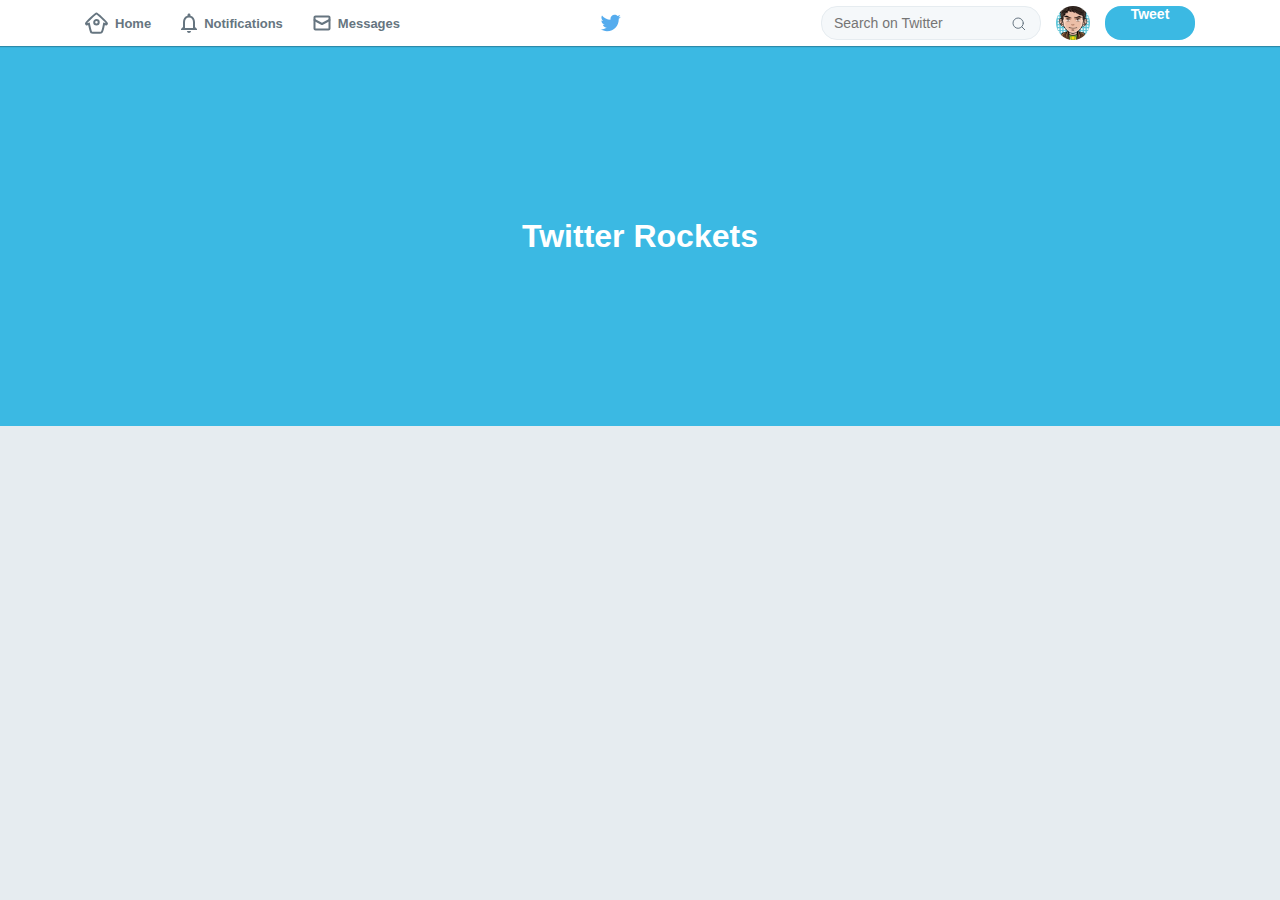
==== aplicacao/index.html @ 5449e2af "Aplicacao Header/Banner" ====
<!DOCTYPE html>
<html lang="pt-br">
  <head>
    <meta charset="UTF-8" />
    <meta name="viewport" content="width=device-width, initial-scale=1.0" />
    <meta http-equiv="X-UA-Compatible" content="ie=edge" />
    <link rel="stylesheet" href="style.css" />
    <title>Twitter</title>
  </head>
  <body>
    <header id="main-header">
      <div class="content">
        <nav>
          <ul>
            <li><img src="./images/home.svg" alt="Home" /> Home</li>
            <li>
              <img src="./images/notification.svg" alt="Notifications" />
              Notifications
            </li>
            <li><img src="./images/message.svg" alt="Messages" /> Messages</li>
          </ul>
        </nav>
        <img src="./images/logo.svg" alt="Logo Twitter" />
        <div class="side">
          <input type="text" placeholder="Search on Twitter" id="" />
          <img src="./images/avatar.png" alt="" />
          <button>Tweet</button>
        </div>
      </div>
    </header>
    <div class="banner">
      <h1>Twitter Rockets</h1>
    </div>
  </body>
</html>
---- aplicacao/style.css ----
* {
  margin: 0;
  padding: 0;
  box-sizing: border-box;
}

*,
*:before,
*:after {
  -webkit-box-sizing: border-box;
  -moz-box-sizing: border-box;
  box-sizing: border-box;
}

body {
  background: #e6ecf0;
  font-family: "Helvetica Neue", "Helvetica", Arial, sans-serif;
  text-rendering: optimizeLegibility !important;
  -webkit-font-smoothing: antialiased !important;
}

input,
button {
  outline: 0;
}

.content {
  max-width: 1170px;
  margin: 0 auto;
  padding: 0 30px;
}

header#main-header {
  height: 46px;
  background: #fff;
  box-shadow: 0 1px 1px rgba(0, 0, 0, 0.25);
  position: relative;
  z-index: 1;
}

header#main-header .content {
  height: 100%;
  display: flex;
  align-items: center;
  justify-content: space-between;
}

header#main-header nav ul {
  display: flex;
  list-style: none;
}

header#main-header nav ul li {
  display: flex;
  align-items: center;

  font-size: 13px;
  font-weight: bold;
  color: #667580;

  margin-left: 30px;
}

header#main-header nav ul li:first-child {
  margin-left: 0;
}

header#main-header nav ul li img {
  margin-right: 7px;
}

header#main-header div.side {
  display: flex;
}

header#main-header div.side input {
  width: 220px;
  height: 34px;
  border: 1px solid #e6ecf0;
  padding: 0 30px 0 12px;
  border-radius: 16px;
  color: #667581;
  font-size: 14px;
  background: #f5f8fa url("./images/search.svg") no-repeat 190px center;
}

header#main-header div.side img {
  width: 34px;
  height: 34px;
  border-radius: 50%;
  margin: 0 15px;
}

header#main-header div.side button {
  width: 90px;
  height: 34px;
  font-weight: bold;
  background: #3bb9e3;

  display: flex;
  align-content: center;
  justify-content: center;
  font-size: 14px;
  color: #fff;
  border: 0;
  border-radius: 16px;
}

div.banner {
  width: 100%;
  height: 380px;
  background: #3bb9e3;

  display: flex;
  align-items: center;
  justify-content: center;
  color: #fff;
}
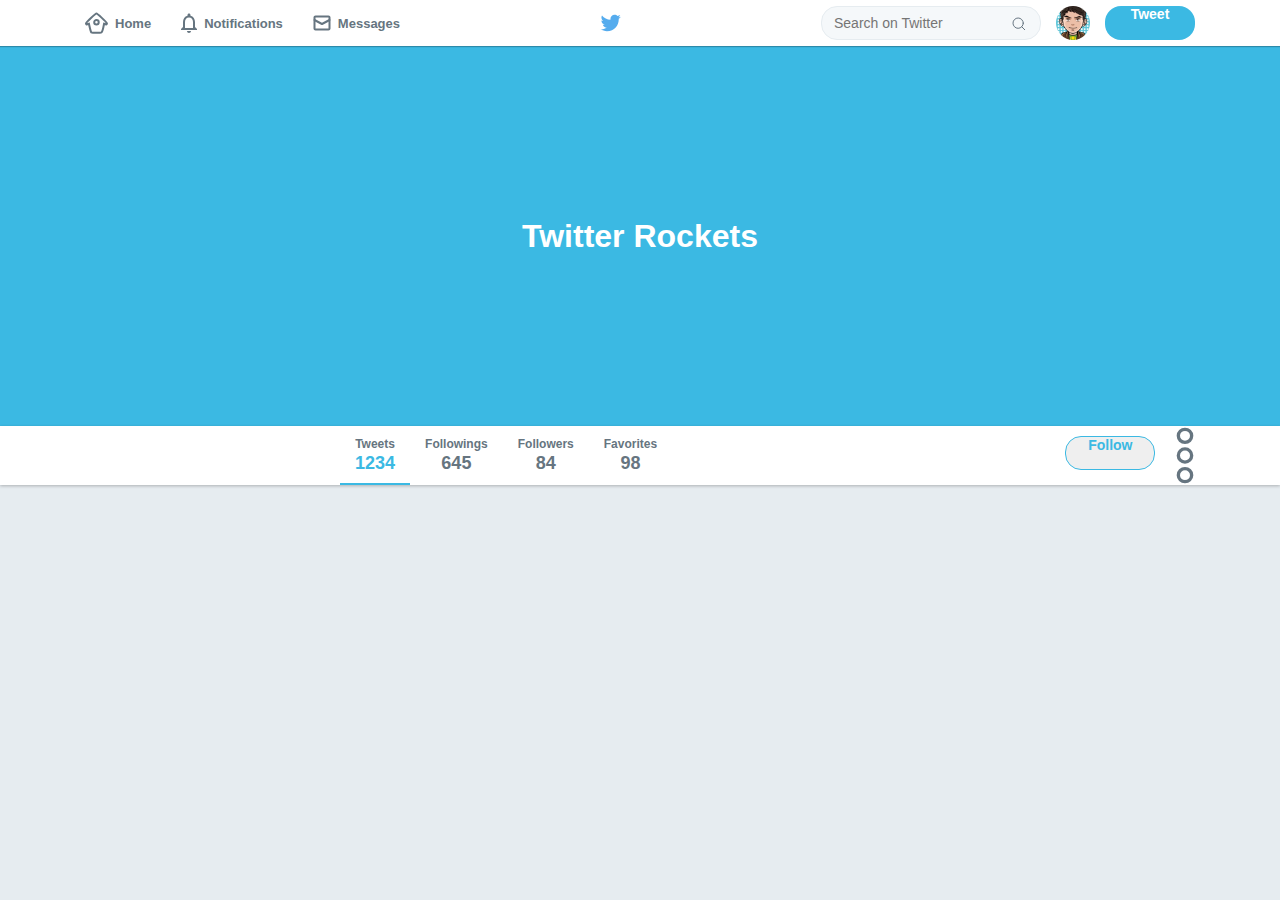
==== commit 714408ca: "Aplicacao Barra Superior" ====
--- a/aplicacao/index.html
+++ b/aplicacao/index.html
@@ -28,8 +28,37 @@
         </div>
       </div>
     </header>
+
     <div class="banner">
       <h1>Twitter Rockets</h1>
     </div>
+
+    <div class="bar">
+      <div class="content">
+        <ul>
+          <li class="active">
+            <span>Tweets</span>
+            <strong>1234</strong>
+          </li>
+          <li>
+            <span>Followings</span>
+            <strong>645</strong>
+          </li>
+          <li>
+            <span>Followers</span>
+            <strong>84</strong>
+          </li>
+          <li>
+            <span>Favorites</span>
+            <strong>98</strong>
+          </li>
+        </ul>
+
+        <div class="actions">
+          <button>Follow</button>
+          <img src="./images/more.svg" alt="Mais" />
+        </div>
+      </div>
+    </div>
   </body>
 </html>
--- a/aplicacao/style.css
+++ b/aplicacao/style.css
@@ -116,3 +116,80 @@
   justify-content: center;
   color: #fff;
 }
+
+div.bar {
+  height: 59px;
+  background: #fff;
+  box-shadow: 0 1px 3px rgba(0, 0, 0, 0.25);
+}
+
+div.bar .content {
+  height: 100%;
+  display: flex;
+  justify-content: space-between;
+  align-content: center;
+  padding-left: 285px;
+}
+
+div.bar .content ul {
+  display: flex;
+  list-style: none;
+}
+
+div.bar .content ul li {
+  display: flex;
+  flex-direction: column;
+  align-items: center;
+  justify-content: center;
+  padding: 0 15px;
+  position: relative;
+}
+
+div.bar .content ul li.active::after {
+  content: "";
+  width: 100%;
+  height: 2px;
+  position: absolute;
+  bottom: 0;
+  left: 0;
+  background: #3bb9e3;
+}
+
+div.bar .content ul li.active strong {
+  color: #3bb9e3;
+}
+
+div.bar .content ul li span {
+  color: #667580;
+  font-size: 12px;
+  font-weight: bold;
+}
+
+div.bar .content ul li strong {
+  color: #667580;
+  font-size: 18px;
+  font-weight: bold;
+  margin-top: 2px;
+}
+
+div.bar .content .actions {
+  display: flex;
+  flex-direction: row;
+  align-content: center;
+  justify-content: center;
+}
+
+div.bar .content .actions button {
+  margin-top: 10px;
+  width: 90px;
+  height: 34px;
+  font-weight: bold;
+  margin-right: 20px;
+  display: flex;
+  align-content: center;
+  justify-content: center;
+  font-size: 14px;
+  color: #3bb9e3;
+  border: 1px solid #3bb9e3;
+  border-radius: 16px;
+}
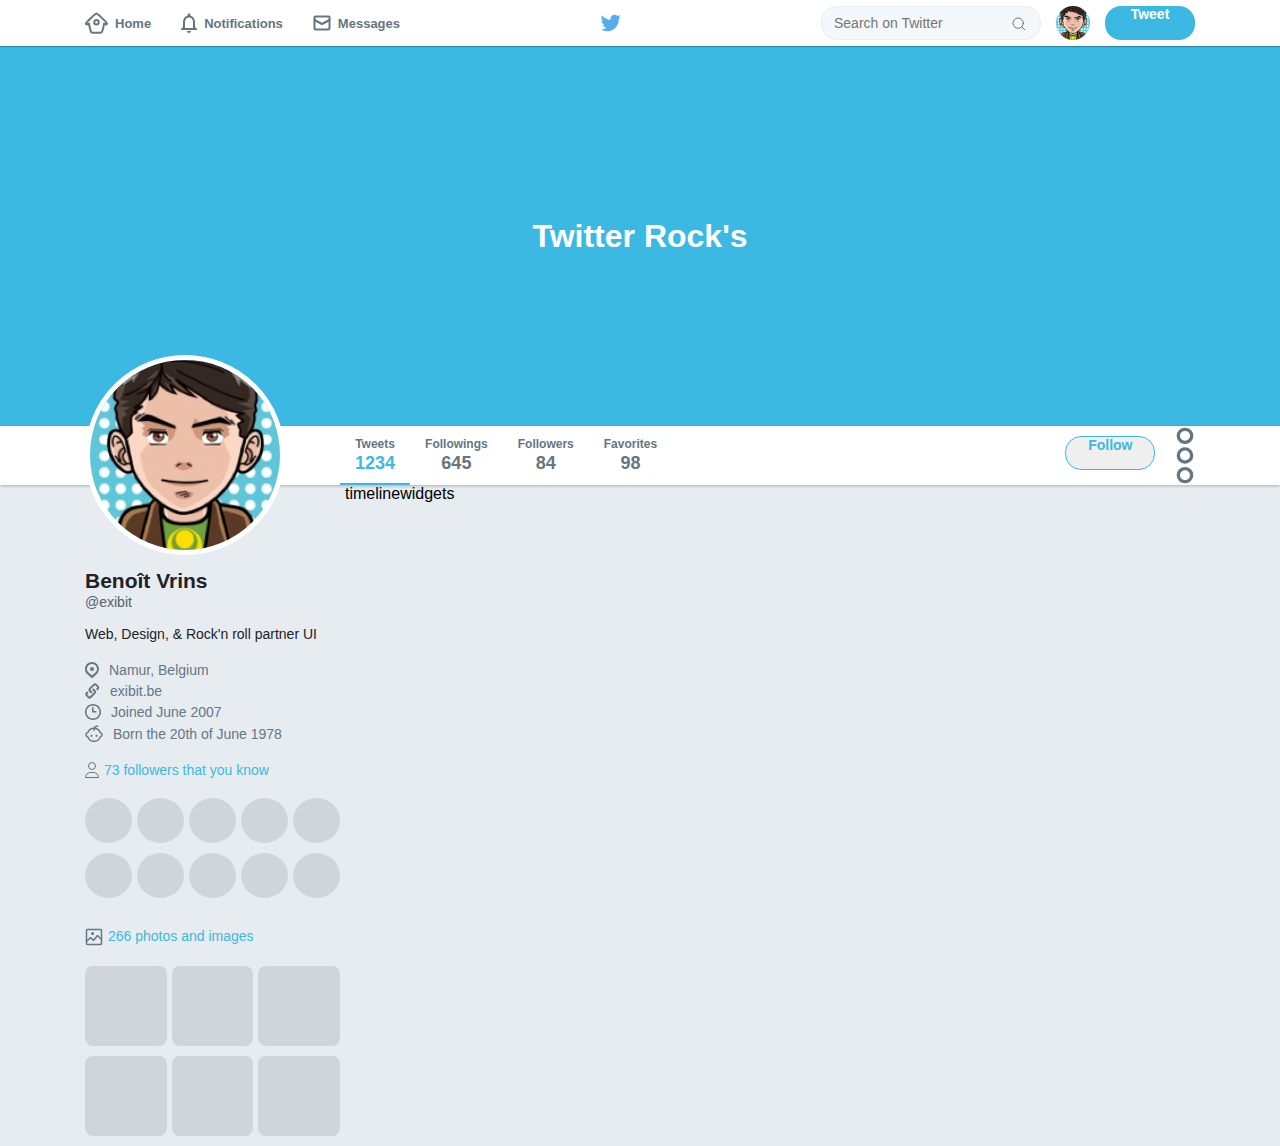
==== commit 90e4f0fb: "Aplicacao Profile" ====
--- a/aplicacao/index.html
+++ b/aplicacao/index.html
@@ -30,7 +30,7 @@
     </header>
 
     <div class="banner">
-      <h1>Twitter Rockets</h1>
+      <h1>Twitter Rock's</h1>
     </div>
 
     <div class="bar">
@@ -60,5 +60,59 @@
         </div>
       </div>
     </div>
+
+    <div class="wrapper-content content">
+      <aside class="profile">
+        <img class="avatar" src="./images/avatar.png" alt="Avatar Image">
+        <h1>Benoît Vrins</h1>
+        <span>@exibit</span>
+        <p>Web, Design, & Rock'n roll partner UI</p>
+
+        <ul class="list-personal-profile">
+          <li><img src="./images/place.svg" alt="Place">Namur, Belgium </li>
+          <li><img src="./images/url.svg" alt="URL">exibit.be</li>
+          <li><img src="./images/joined.svg" alt="Joined">Joined June 2007</li>
+          <li><img src="./images/born.svg" alt="Borned">Born the 20th of June 1978</li>
+        </ul>
+
+        <div class="widget followers">
+          <strong><img src="./images/followers.svg" alt="Followers">73 followers that you know</strong>
+
+          <ul>
+            <li></li>
+            <li></li>
+            <li></li>
+            <li></li>
+            <li></li>
+            <li></li>
+            <li></li>
+            <li></li>
+            <li></li>
+            <li></li>
+          </ul>
+        </div>
+
+        <div class="widget images">
+          <strong><img src="./images/images.svg" alt="Images">266 photos and images</strong>
+
+          <ul>
+            <li></li>
+            <li></li>
+            <li></li>
+            <li></li>
+            <li></li>
+            <li></li>
+          </ul>
+        </div>
+
+      </aside>
+      <section class="timeline">
+        timeline
+      </section>
+      <aside class="widgets">
+        widgets
+      </aside>
+      </aside>
+    </div>
   </body>
 </html>
--- a/aplicacao/style.css
+++ b/aplicacao/style.css
@@ -193,3 +193,109 @@
   border: 1px solid #3bb9e3;
   border-radius: 16px;
 }
+
+div.wrapper-content {
+  display: flex;
+}
+
+div.wrapper-content aside.profile {
+  width: 260px;
+}
+
+div.wrapper-content aside.profile img.avatar {
+  width: 200px;
+  height: 200px;
+  border-radius: 50%;
+  border: 5px solid #fff;
+  margin-top: -130px;
+}
+
+div.wrapper-content aside.profile h1 {
+  font-size: 21px;
+  color: #1f2226;
+  margin-top: 10px;
+}
+
+div.wrapper-content aside.profile span {
+  font-size: 14px;
+  color: #53626c;
+}
+
+div.wrapper-content aside.profile p {
+  font-size: 14px;
+  color: #1f2226;
+  margin-top: 15px;
+}
+
+div.wrapper-content aside.profile ul {
+  margin-top: 20px;
+  list-style: none;
+}
+
+div.wrapper-content aside.profile ul.list-personal-profile li {
+  font-size: 14px;
+  color: #657786;
+  display: flex;
+  align-items: center;
+  margin-top: 5px;
+}
+
+div.wrapper-content aside.profile ul.list-personal-profile li:first-child {
+  margin: 0;
+}
+
+div.wrapper-content aside.profile ul.list-personal-profile li img {
+  margin-right: 10px;
+}
+
+div.wrapper-content aside.profile .widget {
+  margin-top: 20px;
+}
+
+div.wrapper-content aside.profile .widget strong {
+  font-weight: normal;
+  color: #3bb9e3;
+  font-size: 14px;
+  display: flex;
+  align-content: center;
+}
+
+div.wrapper-content aside.profile .widget strong img {
+  margin-right: 5px;
+}
+
+div.wrapper-content aside.profile .followers ul {
+  list-style: none;
+  display: flex;
+  flex-wrap: wrap;
+  align-content: flex-start;
+  align-items: flex-start;
+}
+
+div.wrapper-content aside.profile .followers ul li {
+  width: 45px;
+  height: 45px;
+  background: #d0d5d9;
+  border-radius: 50%;
+  flex-shrink: 0;
+  flex-grow: 1;
+  margin: 0 5px 10px 0;
+}
+
+div.wrapper-content aside.profile .images ul {
+  list-style: none;
+  display: flex;
+  flex-wrap: wrap;
+  align-content: flex-start;
+  align-items: flex-start;
+}
+
+div.wrapper-content aside.profile .images ul li {
+  width: 80px;
+  height: 80px;
+  background: #d0d5d9;
+  border-radius: 8px;
+  flex-shrink: 0;
+  flex-grow: 1;
+  margin: 0 5px 10px 0;
+}
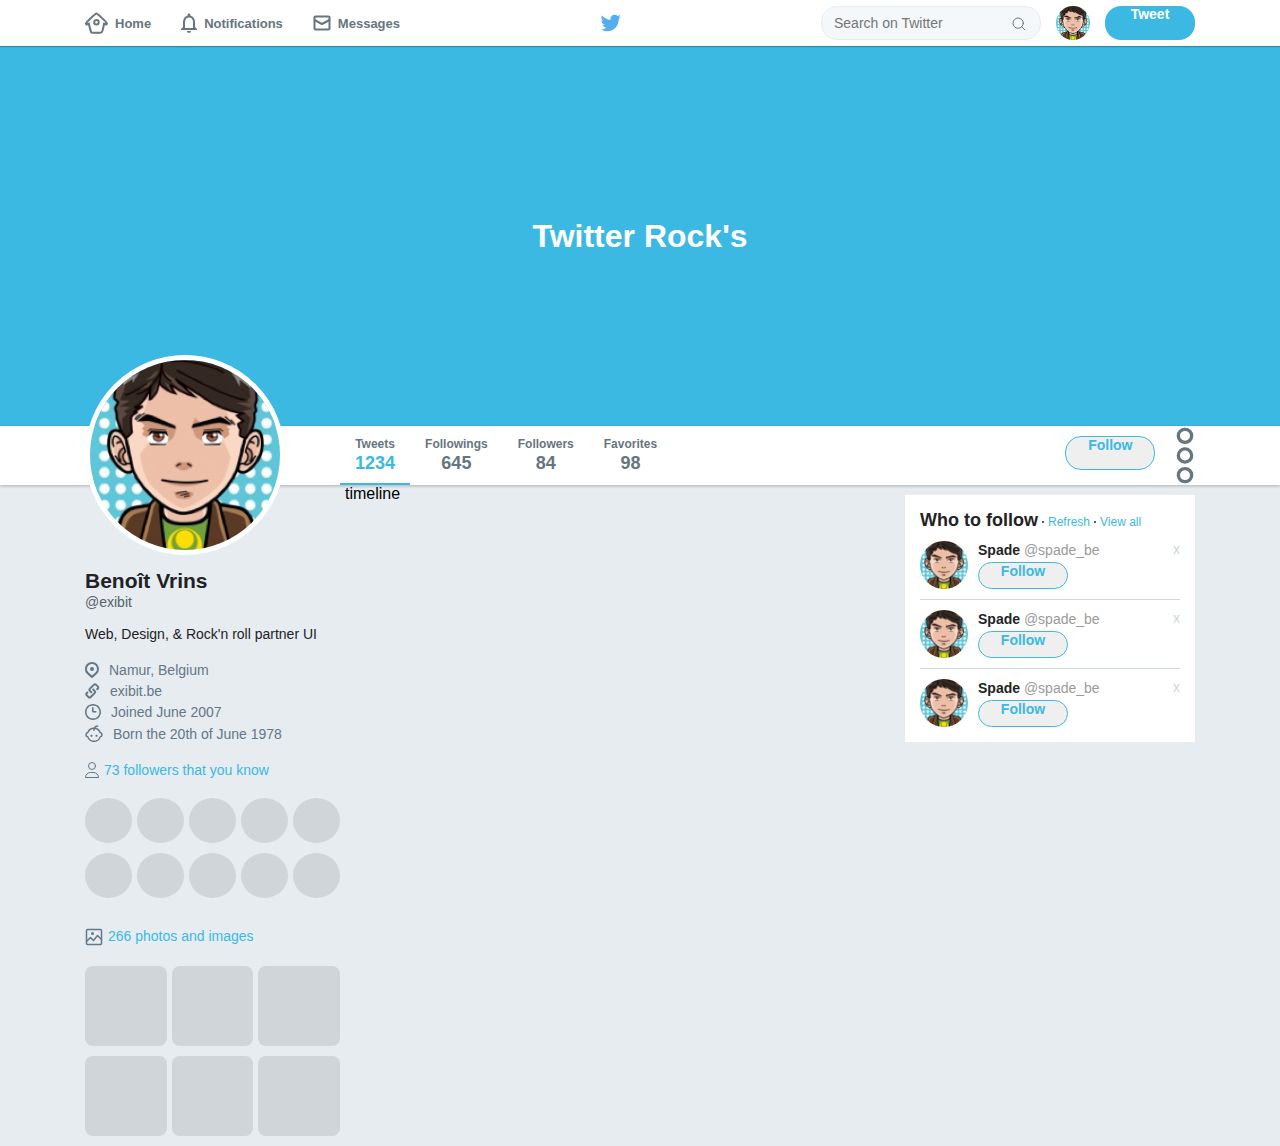
==== commit 8ce95754: "Aplicacao Widgets" ====
--- a/aplicacao/index.html
+++ b/aplicacao/index.html
@@ -63,20 +63,28 @@
 
     <div class="wrapper-content content">
       <aside class="profile">
-        <img class="avatar" src="./images/avatar.png" alt="Avatar Image">
+        <img class="avatar" src="./images/avatar.png" alt="Avatar Image" />
         <h1>Benoît Vrins</h1>
         <span>@exibit</span>
         <p>Web, Design, & Rock'n roll partner UI</p>
 
         <ul class="list-personal-profile">
-          <li><img src="./images/place.svg" alt="Place">Namur, Belgium </li>
-          <li><img src="./images/url.svg" alt="URL">exibit.be</li>
-          <li><img src="./images/joined.svg" alt="Joined">Joined June 2007</li>
-          <li><img src="./images/born.svg" alt="Borned">Born the 20th of June 1978</li>
+          <li><img src="./images/place.svg" alt="Place" />Namur, Belgium</li>
+          <li><img src="./images/url.svg" alt="URL" />exibit.be</li>
+          <li>
+            <img src="./images/joined.svg" alt="Joined" />Joined June 2007
+          </li>
+          <li>
+            <img src="./images/born.svg" alt="Borned" />Born the 20th of June
+            1978
+          </li>
         </ul>
 
         <div class="widget followers">
-          <strong><img src="./images/followers.svg" alt="Followers">73 followers that you know</strong>
+          <strong
+            ><img src="./images/followers.svg" alt="Followers" />73 followers
+            that you know</strong
+          >
 
           <ul>
             <li></li>
@@ -93,7 +101,10 @@
         </div>
 
         <div class="widget images">
-          <strong><img src="./images/images.svg" alt="Images">266 photos and images</strong>
+          <strong
+            ><img src="./images/images.svg" alt="Images" />266 photos and
+            images</strong
+          >
 
           <ul>
             <li></li>
@@ -104,14 +115,55 @@
             <li></li>
           </ul>
         </div>
+      </aside>
 
-      </aside>
       <section class="timeline">
         timeline
       </section>
+
       <aside class="widgets">
-        widgets
-      </aside>
+        <div class="widget follow">
+          <div class="title">
+            <strong>Who to follow</strong>
+            <a href="">Refresh</a>
+            <a href="">View all</a>
+          </div>
+
+          <ul>
+            <li>
+              <div class="profile">
+                <img src="./images/avatar.png" alt="Avatar" />
+                <div class="info">
+                  <strong>Spade <span>@spade_be</span></strong>
+                  <button>Follow</button>
+                </div>
+              </div>
+              <a href="">x</a>
+            </li>
+
+            <li>
+              <div class="profile">
+                <img src="./images/avatar.png" alt="Avatar" />
+                <div class="info">
+                  <strong>Spade <span>@spade_be</span></strong>
+                  <button>Follow</button>
+                </div>
+              </div>
+              <a href="">x</a>
+            </li>
+
+            <li>
+              <div class="profile">
+                <img src="./images/avatar.png" alt="Avatar" />
+                <div class="info">
+                  <strong>Spade <span>@spade_be</span></strong>
+                  <button>Follow</button>
+                </div>
+              </div>
+              <a href="">x</a>
+            </li>
+          </ul>
+        </div>
       </aside>
     </div>
   </body>
--- a/aplicacao/style.css
+++ b/aplicacao/style.css
@@ -299,3 +299,112 @@
   flex-grow: 1;
   margin: 0 5px 10px 0;
 }
+
+div.wrapper-content .timeline {
+  flex-grow: 1;
+}
+
+div.wrapper-content aside.widgets {
+  width: 290px;
+  margin-top: 10px;
+}
+
+div.wrapper-content aside.widgets .widget {
+  background: #fff;
+  padding: 15px;
+}
+
+div.wrapper-content aside.widgets .widget .title {
+  display: flex;
+  align-items: baseline;
+}
+
+div.wrapper-content aside.widgets .widget .title strong {
+  font-size: 18px;
+  color: #1f2226;
+}
+
+div.wrapper-content aside.widgets .widget .title a {
+  color: #3bb9e3;
+  font-size: 12px;
+  text-decoration: none;
+  position: relative;
+  padding-left: 10px;
+}
+
+div.wrapper-content aside.widgets .widget .title a::before {
+  content: "";
+  width: 2px;
+  height: 2px;
+  border-radius: 50%;
+  background: #222;
+  position: absolute;
+  left: 4px;
+  top: 6px;
+}
+
+div.wrapper-content aside.widgets .follow ul {
+  list-style: none;
+  margin-top: 10px;
+}
+
+div.wrapper-content aside.widgets .follow ul li {
+  display: flex;
+  justify-content: space-between;
+  border-bottom: 1px solid #ccd6dd;
+  padding-bottom: 10px;
+  margin-bottom: 10px;
+}
+
+div.wrapper-content aside.widgets .follow ul li:last-child {
+  margin-bottom: 0;
+  padding-bottom: 0;
+  border: 0;
+}
+
+div.wrapper-content aside.widgets .follow ul li .profile {
+  display: flex;
+  align-items: center;
+}
+
+div.wrapper-content aside.widgets .follow ul li .profile img {
+  width: 48px;
+  height: 48px;
+  border-radius: 50%;
+}
+
+div.wrapper-content aside.widgets .follow ul li .profile .info {
+  margin-left: 10px;
+  display: flex;
+  flex-direction: column;
+}
+
+div.wrapper-content aside.widgets .follow ul li .profile .info strong {
+  font-size: 14px;
+  color: #1f2326;
+}
+
+div.wrapper-content aside.widgets .follow ul li .profile .info strong span {
+  font-weight: normal;
+  color: #9a9a9a;
+}
+
+div.wrapper-content aside.widgets .follow ul li .profile .info button {
+  margin-top: 4px;
+  width: 90px;
+  height: 27px;
+  font-weight: bold;
+  display: flex;
+  align-content: center;
+  justify-content: center;
+  font-size: 14px;
+  color: #3bb9e3;
+  border: 1px solid #3bb9e3;
+  border-radius: 16px;
+}
+
+div.wrapper-content aside.widgets .follow ul li > a {
+  color: #ccd6dd;
+  text-decoration: none;
+  font-size: 14px;
+}
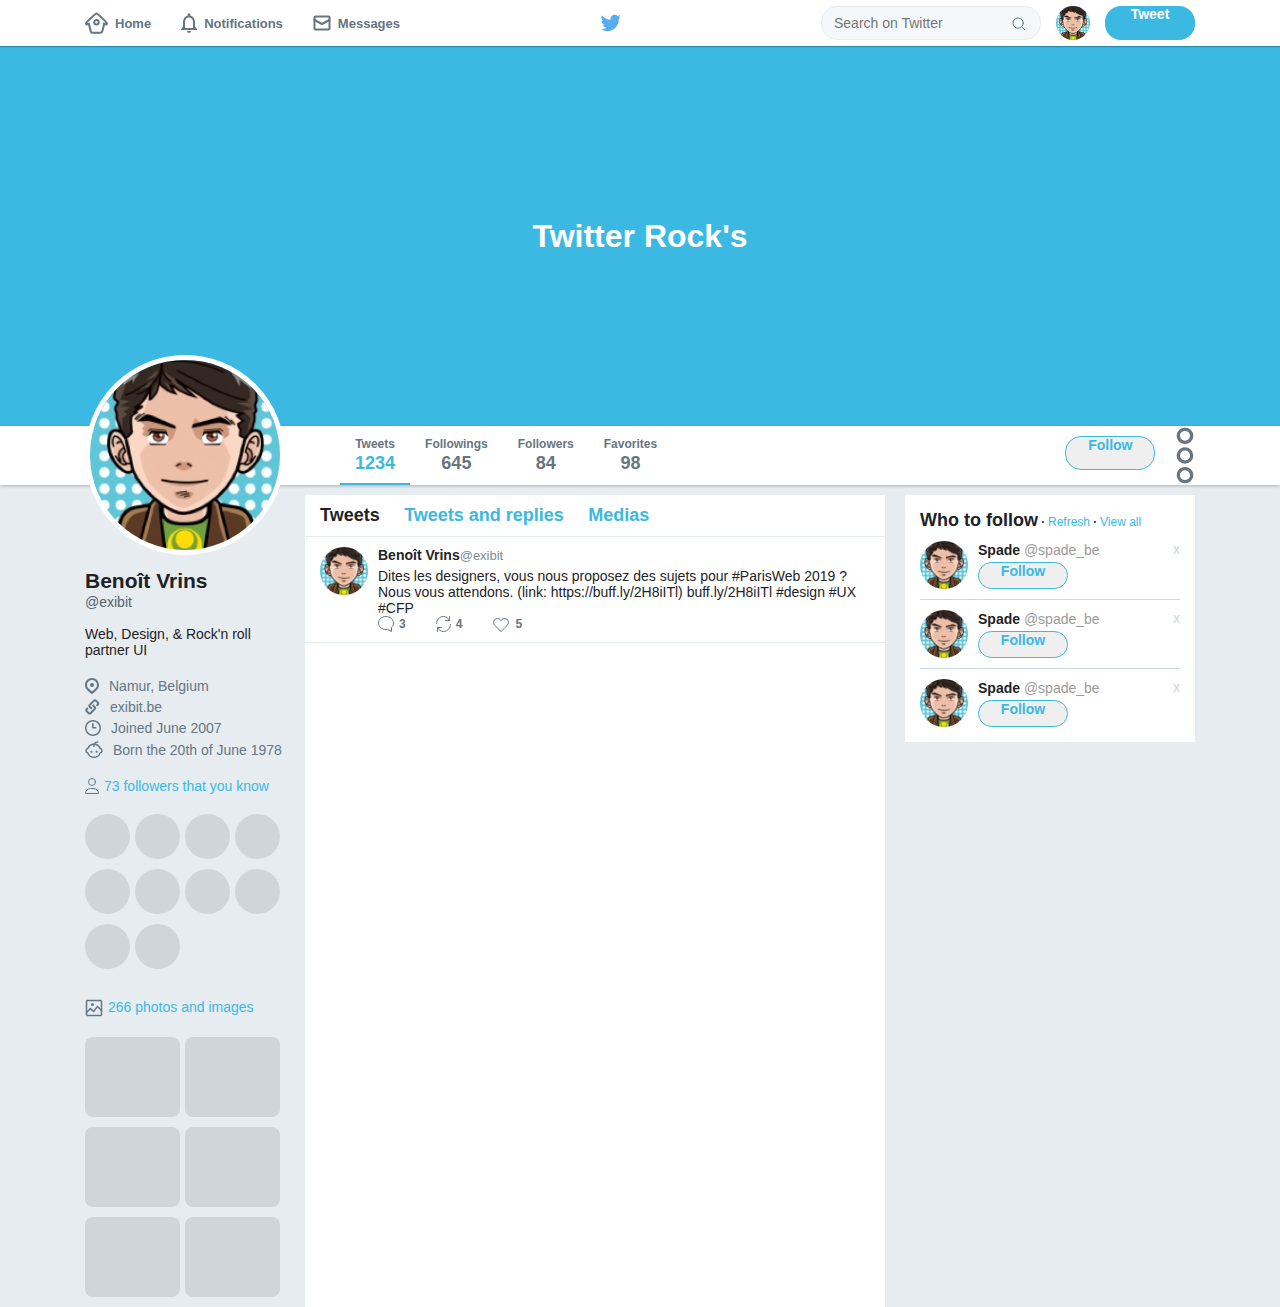
==== commit 4641474a: "Aplicacao Timeline" ====
--- a/aplicacao/index.html
+++ b/aplicacao/index.html
@@ -118,7 +118,34 @@
       </aside>
 
       <section class="timeline">
-        timeline
+        <nav>
+          <a href="" class="active">Tweets</a>
+          <a href="">Tweets and replies</a>
+          <a href="">Medias</a>
+        </nav>
+
+        <ul class="tweets">
+          <li>
+            <img src="./images/avatar.png" alt="Avatar" />
+            <div class="info">
+              <strong>Benoît Vrins<span>@exibit</span></strong>
+              <p>
+                Dites les designers, vous nous proposez des sujets pour
+                #ParisWeb 2019 ? Nous vous attendons. (link:
+                https://buff.ly/2H8iITl) buff.ly/2H8iITl #design #UX #CFP
+              </p>
+              <div class="actions">
+                <a href=""
+                  ><img src="./images/comments.svg" alt="Comments" /> 3</a
+                >
+                <a href=""
+                  ><img src="./images/retweet.svg" alt="Retweet" /> 4</a
+                >
+                <a href=""><img src="./images/like.svg" alt="Like" /> 5</a>
+              </div>
+            </div>
+          </li>
+        </ul>
       </section>
 
       <aside class="widgets">
--- a/aplicacao/style.css
+++ b/aplicacao/style.css
@@ -277,8 +277,6 @@
   height: 45px;
   background: #d0d5d9;
   border-radius: 50%;
-  flex-shrink: 0;
-  flex-grow: 1;
   margin: 0 5px 10px 0;
 }
 
@@ -302,6 +300,91 @@
 
 div.wrapper-content .timeline {
   flex-grow: 1;
+  background: #fff;
+  margin: 10px 20px 0;
+}
+
+div.wrapper-content .timeline nav {
+  border-bottom: 1px solid #e6ecf0;
+  padding: 10px 15px;
+}
+
+div.wrapper-content .timeline nav a {
+  text-decoration: none;
+  color: #3bb9e3;
+  font-size: 18px;
+  font-weight: bold;
+  margin-left: 20px;
+}
+
+div.wrapper-content .timeline nav a:first-child {
+  margin: 0;
+}
+
+div.wrapper-content .timeline nav a.active {
+  color: #1f2226;
+}
+
+div.wrapper-content .timeline ul.tweets {
+  list-style: none;
+}
+
+div.wrapper-content .timeline ul.tweets li {
+  border-bottom: 1px solid #e6ecf0;
+  padding: 10px 15px;
+  display: flex;
+}
+
+div.wrapper-content .timeline ul.tweets li > img {
+  width: 48px;
+  height: 48px;
+  border-radius: 50%;
+}
+
+div.wrapper-content .timeline ul.tweets li .info {
+  margin-left: 10px;
+  display: flex;
+  flex-direction: column;
+}
+
+div.wrapper-content .timeline ul.tweets li .info strong {
+  font-size: 14px;
+  color: #1f2326;
+}
+
+div.wrapper-content .timeline ul.tweets li .info strong span {
+  font-size: 13px;
+  font-weight: normal;
+  color: #7b8b9a;
+}
+
+div.wrapper-content .timeline ul.tweets li .info p {
+  font-size: 14px;
+  color: #1f2326;
+  margin-top: 5px;
+}
+
+div.wrapper-content .timeline ul.tweets li .actions {
+  display: flex;
+  margin-top: 20 px;
+}
+
+div.wrapper-content .timeline ul.tweets li .actions a {
+  display: flex;
+  align-items: center;
+  text-decoration: none;
+  color: #667580;
+  font-weight: bold;
+  font-size: 12px;
+  margin-left: 30px;
+}
+
+div.wrapper-content .timeline ul.tweets li .actions a:first-child {
+  margin-left: 0;
+}
+
+div.wrapper-content .timeline ul.tweets li .actions a img {
+  margin-right: 5px;
 }
 
 div.wrapper-content aside.widgets {
@@ -315,6 +398,7 @@
 }
 
 div.wrapper-content aside.widgets .widget .title {
+  width: 290px;
   display: flex;
   align-items: baseline;
 }
